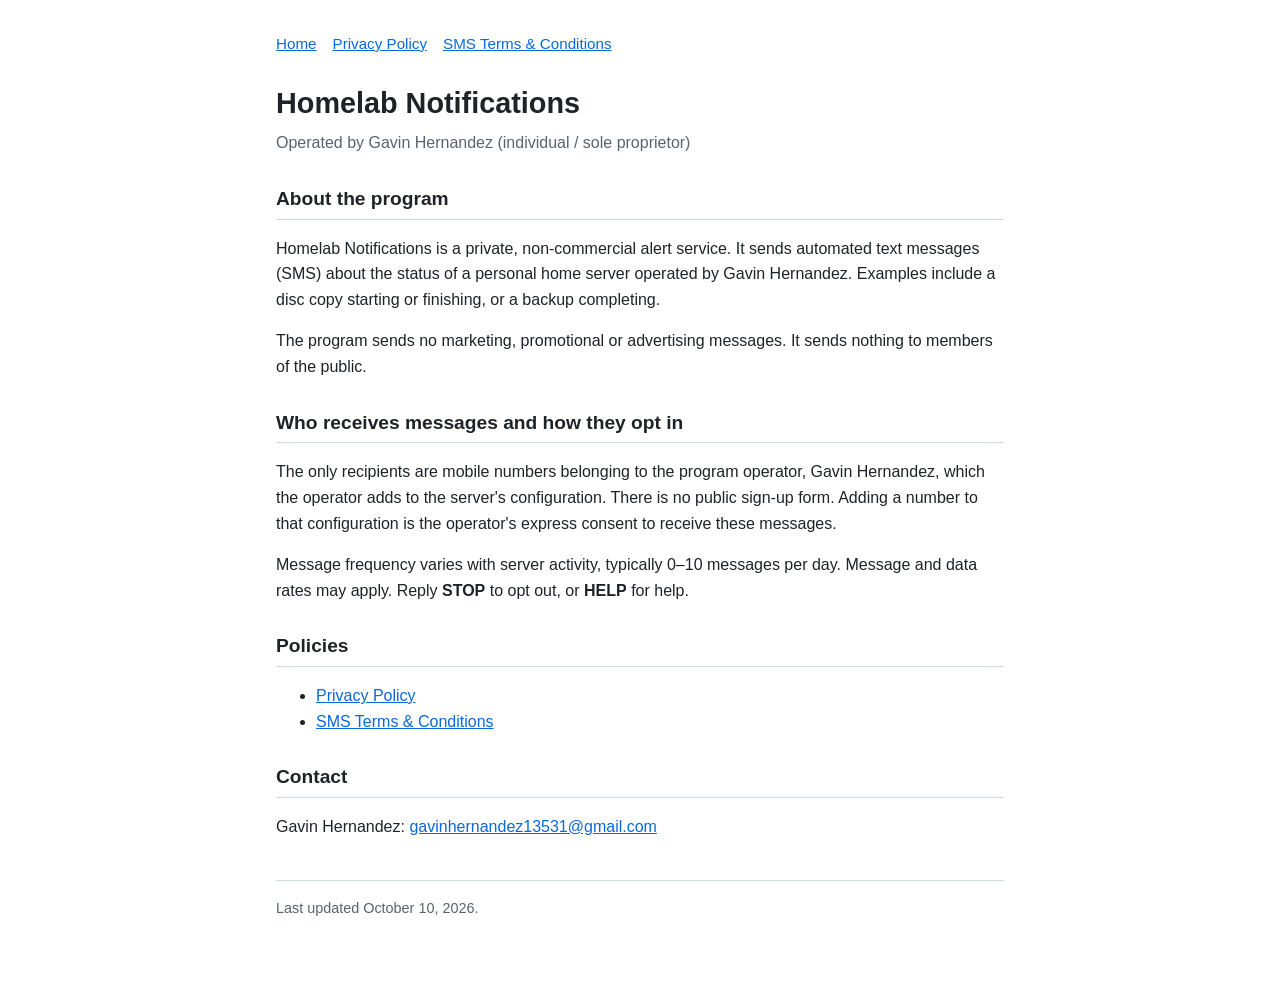
==== index.html @ cb87d978 "Privacy Policy and SMS Terms for Homelab Notifications Co-Authored-By: Claude Opus 5.5 <noreply@anth" ====
<!doctype html>
<html lang="en">
<head>
<meta charset="utf-8">
<meta name="viewport" content="width=device-width, initial-scale=1">
<title>Homelab Notifications</title>
<meta name="description" content="Homelab Notifications: an automated SMS alert program operated by Gavin Hernandez.">
<link rel="stylesheet" href="style.css">
</head>
<body>
<main>
<nav><a href="./">Home</a><a href="privacy.html">Privacy Policy</a><a href="terms.html">SMS Terms &amp; Conditions</a></nav>
<h1>Homelab Notifications</h1>
<p class="meta">Operated by Gavin Hernandez (individual / sole proprietor)</p>

<h2>About the program</h2>
<p>Homelab Notifications is a private, non-commercial alert service. It sends automated text messages (SMS) about the status of a personal home server operated by Gavin Hernandez. Examples include a disc copy starting or finishing, or a backup completing.</p>
<p>The program sends no marketing, promotional or advertising messages. It sends nothing to members of the public.</p>

<h2>Who receives messages and how they opt in</h2>
<p>The only recipients are mobile numbers belonging to the program operator, Gavin Hernandez, which the operator adds to the server's configuration. There is no public sign-up form. Adding a number to that configuration is the operator's express consent to receive these messages.</p>
<p>Message frequency varies with server activity, typically 0–10 messages per day. Message and data rates may apply. Reply <strong>STOP</strong> to opt out, or <strong>HELP</strong> for help.</p>

<h2>Policies</h2>
<ul>
<li><a href="privacy.html">Privacy Policy</a></li>
<li><a href="terms.html">SMS Terms &amp; Conditions</a></li>
</ul>

<h2>Contact</h2>
<p>Gavin Hernandez: <a href="mailto:gavinhernandez13531@gmail.com">gavinhernandez13531@gmail.com</a></p>

<footer>Last updated October 10, 2026.</footer>
</main>
</body>
</html>
---- style.css ----
:root { --bg:#ffffff; --fg:#1f2328; --muted:#59636e; --link:#0969da; --border:#d1d9e0; }
@media (prefers-color-scheme: dark) { :root { --bg:#0d1117; --fg:#e6edf3; --muted:#9198a1; --link:#4493f8; --border:#3d444d; } }
* { box-sizing: border-box; }
body { margin:0; background:var(--bg); color:var(--fg); font:16px/1.6 -apple-system,BlinkMacSystemFont,"Segoe UI",Roboto,Helvetica,Arial,sans-serif; }
main { max-width: 760px; margin: 0 auto; padding: 32px 16px 64px; }
h1 { font-size: 1.8rem; margin: 0 0 4px; }
h2 { font-size: 1.2rem; margin: 28px 0 8px; border-bottom: 1px solid var(--border); padding-bottom: 4px; }
.meta { color: var(--muted); margin: 0 0 24px; }
a { color: var(--link); }
nav { margin-bottom: 24px; font-size: .95rem; }
nav a { margin-right: 16px; }
footer { margin-top: 40px; padding-top: 16px; border-top: 1px solid var(--border); color: var(--muted); font-size: .9rem; }
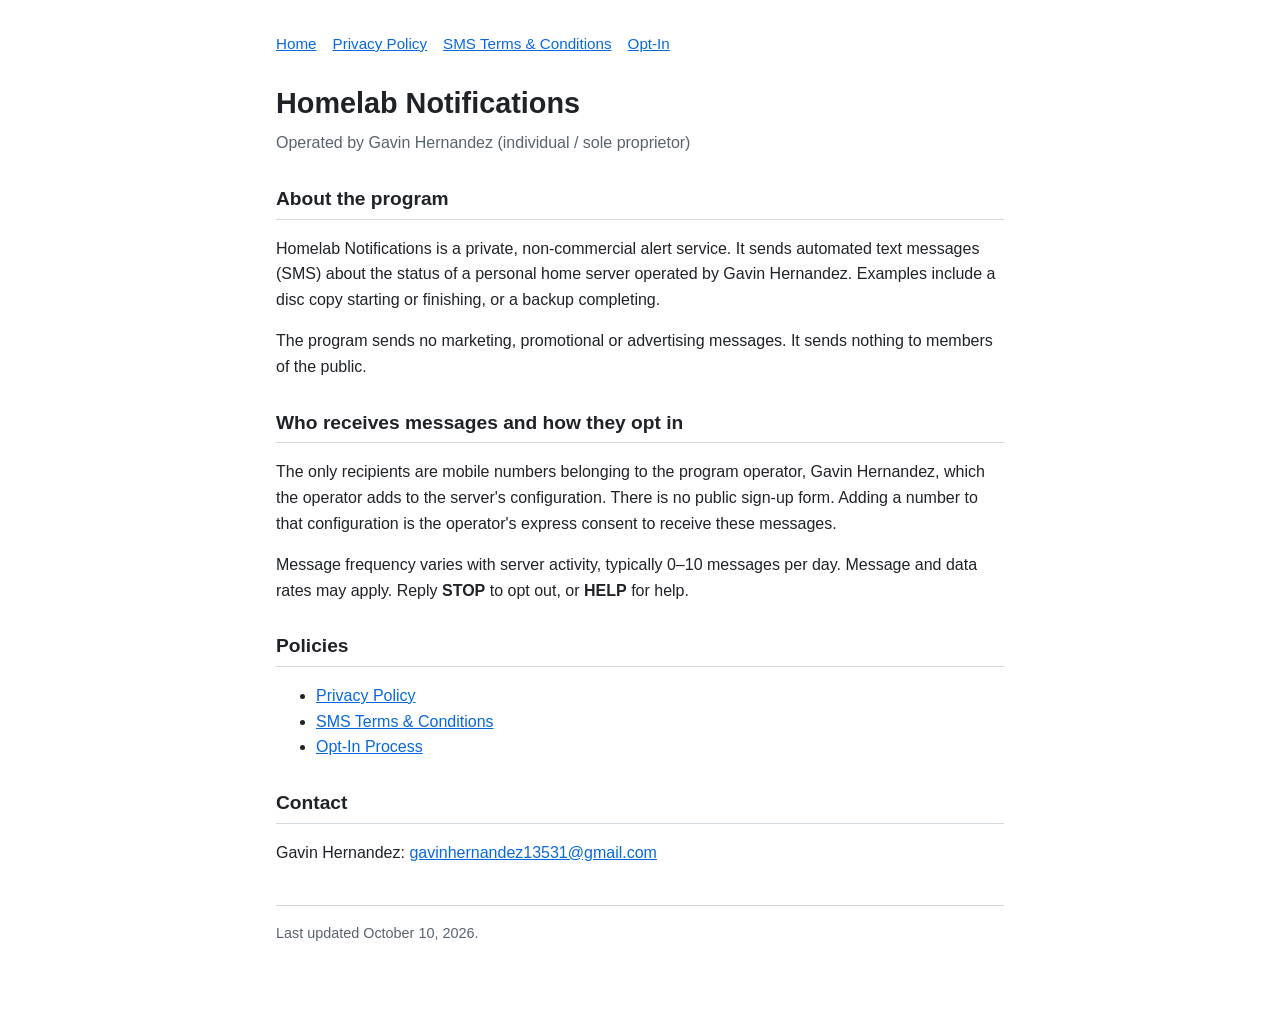
==== commit bf647d24: "Add Opt-In Process page (consent disclosure shown at the opt-in step) Co-Authored-By: Claude Opus 5." ====
--- a/index.html
+++ b/index.html
@@ -9,7 +9,7 @@
 </head>
 <body>
 <main>
-<nav><a href="./">Home</a><a href="privacy.html">Privacy Policy</a><a href="terms.html">SMS Terms &amp; Conditions</a></nav>
+<nav><a href="./">Home</a><a href="privacy.html">Privacy Policy</a><a href="terms.html">SMS Terms &amp; Conditions</a><a href="opt-in.html">Opt-In</a></nav>
 <h1>Homelab Notifications</h1>
 <p class="meta">Operated by Gavin Hernandez (individual / sole proprietor)</p>
 
@@ -25,6 +25,7 @@
 <ul>
 <li><a href="privacy.html">Privacy Policy</a></li>
 <li><a href="terms.html">SMS Terms &amp; Conditions</a></li>
+<li><a href="opt-in.html">Opt-In Process</a></li>
 </ul>
 
 <h2>Contact</h2>
